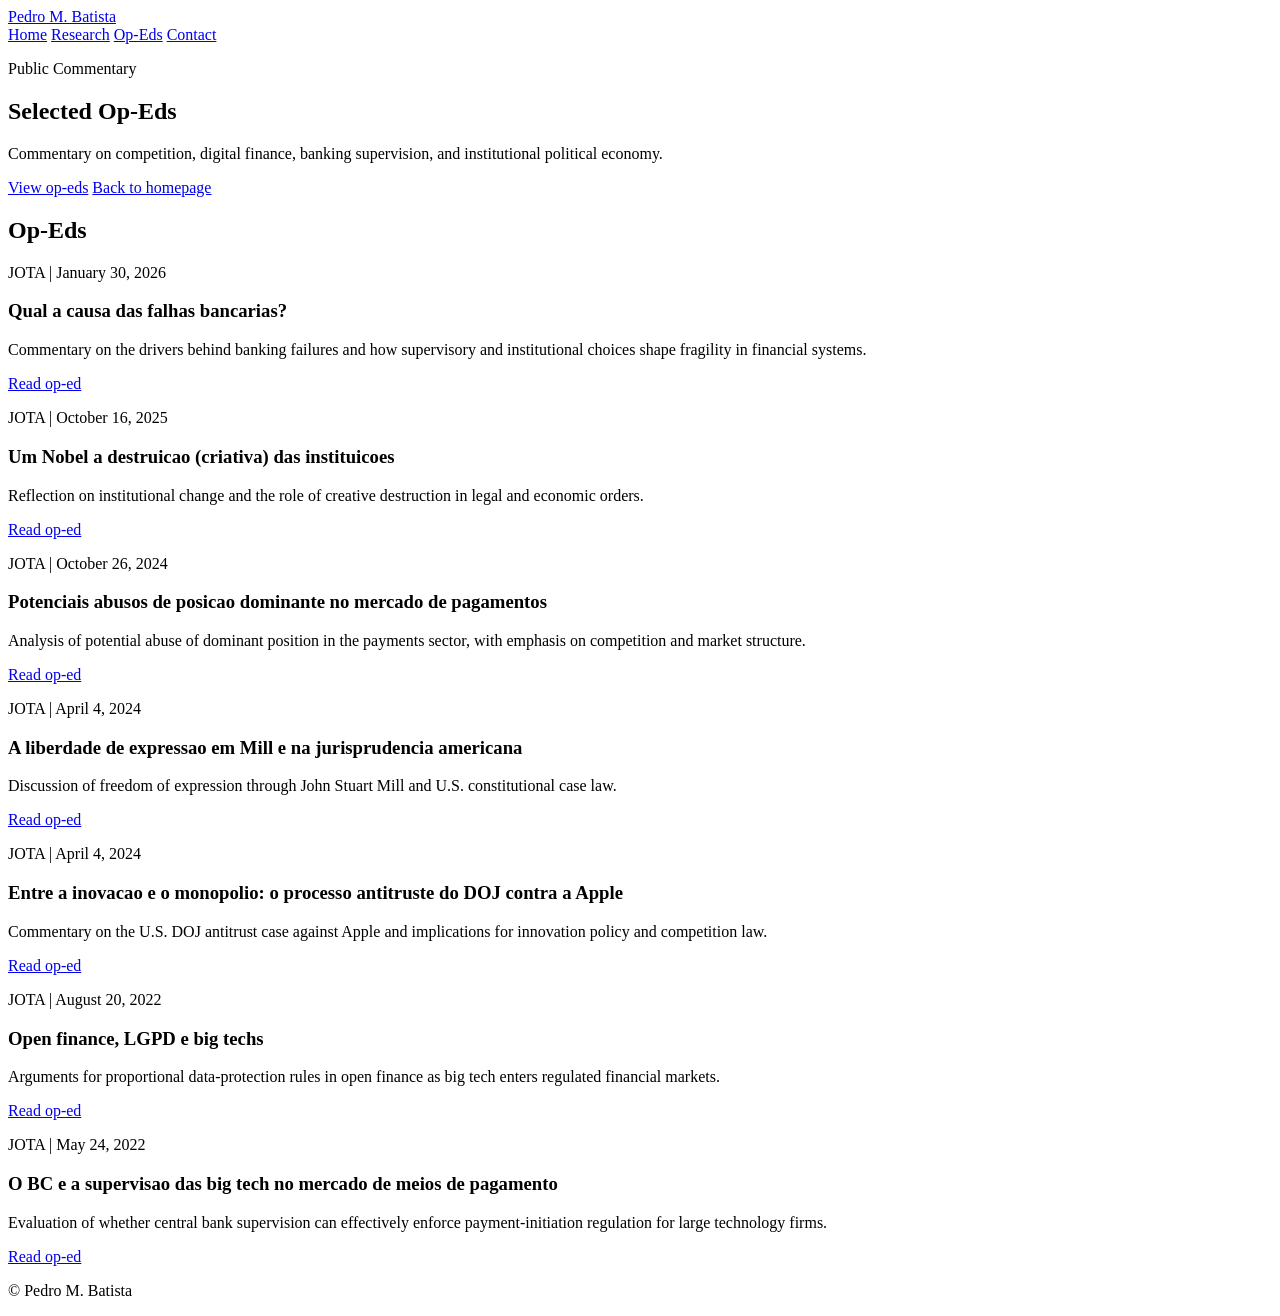
==== op-eds.html @ 572da501 "Update displayed name to Pedro M. Batista" ====
<!DOCTYPE html>
<html lang="en">
<head>
  <meta charset="UTF-8">
  <meta name="viewport" content="width=device-width, initial-scale=1.0">
  <meta name="description" content="Op-Eds by Pedro M. Batista.">
  <title>Op-Eds | Pedro M. Batista</title>
  <link rel="preconnect" href="https://fonts.googleapis.com">
  <link rel="preconnect" href="https://fonts.gstatic.com" crossorigin>
  <link href="https://fonts.googleapis.com/css2?family=EB+Garamond:wght@400;500;600;700&family=Work+Sans:wght@400;500;600&display=swap" rel="stylesheet">
  <link rel="stylesheet" href="styles.css?v=20260228a">
</head>
<body>
  <header class="site-header reveal show">
    <a class="brand" href="index.html">Pedro M. Batista</a>
    <nav class="site-nav" aria-label="Primary">
      <a href="index.html">Home</a>
      <a href="research.html">Research</a>
      <a href="op-eds.html" aria-current="page">Op-Eds</a>
      <a href="index.html#contact">Contact</a>
    </nav>
  </header>

  <main class="site-main">
    <section class="intro reveal">
      <p class="kicker">Public Commentary</p>
      <h1>Selected Op-Eds</h1>
      <p class="lead">
        Commentary on competition, digital finance, banking supervision, and
        institutional political economy.
      </p>
      <div class="quick-links">
        <a class="text-link" href="#opeds-list">View op-eds</a>
        <a class="text-link" href="index.html">Back to homepage</a>
      </div>
    </section>

    <section id="opeds-list" class="section reveal">
      <h2>Op-Eds</h2>
      <div class="entry-list">
        <article class="entry">
          <p class="entry-meta">JOTA | January 30, 2026</p>
          <h3>Qual a causa das falhas bancarias?</h3>
          <p>
            Commentary on the drivers behind banking failures and how supervisory
            and institutional choices shape fragility in financial systems.
          </p>
          <a class="text-link external-link" href="https://www.jota.info/opiniao-e-analise/artigos/qual-a-causa-das-falhas-bancarias" target="_blank" rel="noopener noreferrer">Read op-ed</a>
        </article>

        <article class="entry">
          <p class="entry-meta">JOTA | October 16, 2025</p>
          <h3>Um Nobel a destruicao (criativa) das instituicoes</h3>
          <p>
            Reflection on institutional change and the role of creative
            destruction in legal and economic orders.
          </p>
          <a class="text-link external-link" href="https://www.jota.info/opiniao-e-analise/artigos/um-nobel-a-destruicao-criativa-das-instituicoes" target="_blank" rel="noopener noreferrer">Read op-ed</a>
        </article>

        <article class="entry">
          <p class="entry-meta">JOTA | October 26, 2024</p>
          <h3>Potenciais abusos de posicao dominante no mercado de pagamentos</h3>
          <p>
            Analysis of potential abuse of dominant position in the payments
            sector, with emphasis on competition and market structure.
          </p>
          <a class="text-link external-link" href="https://www.jota.info/opiniao-e-analise/artigos/potenciais-abusos-de-posicao-dominante-no-mercado-de-pagamentos" target="_blank" rel="noopener noreferrer">Read op-ed</a>
        </article>

        <article class="entry">
          <p class="entry-meta">JOTA | April 4, 2024</p>
          <h3>A liberdade de expressao em Mill e na jurisprudencia americana</h3>
          <p>
            Discussion of freedom of expression through John Stuart Mill and U.S.
            constitutional case law.
          </p>
          <a class="text-link external-link" href="https://www.jota.info/opiniao-e-analise/artigos/a-liberdade-de-expressao-em-mill-e-na-jurisprudencia-americana" target="_blank" rel="noopener noreferrer">Read op-ed</a>
        </article>

        <article class="entry">
          <p class="entry-meta">JOTA | April 4, 2024</p>
          <h3>Entre a inovacao e o monopolio: o processo antitruste do DOJ contra a Apple</h3>
          <p>
            Commentary on the U.S. DOJ antitrust case against Apple and
            implications for innovation policy and competition law.
          </p>
          <a class="text-link external-link" href="https://www.jota.info/opiniao-e-analise/artigos/entre-a-inovacao-e-o-monopolio" target="_blank" rel="noopener noreferrer">Read op-ed</a>
        </article>

        <article class="entry">
          <p class="entry-meta">JOTA | August 20, 2022</p>
          <h3>Open finance, LGPD e big techs</h3>
          <p>
            Arguments for proportional data-protection rules in open finance as
            big tech enters regulated financial markets.
          </p>
          <a class="text-link external-link" href="https://www.jota.info/opiniao-e-analise/artigos/open-finance-lgpd-e-big-techs-protecao-de-dados" target="_blank" rel="noopener noreferrer">Read op-ed</a>
        </article>

        <article class="entry">
          <p class="entry-meta">JOTA | May 24, 2022</p>
          <h3>O BC e a supervisao das big tech no mercado de meios de pagamento</h3>
          <p>
            Evaluation of whether central bank supervision can effectively
            enforce payment-initiation regulation for large technology firms.
          </p>
          <a class="text-link external-link" href="https://www.jota.info/opiniao-e-analise/artigos/o-desafio-do-banco-central-na-supervisao-das-big-techs-no-mercado-de-meios-de-pagamento" target="_blank" rel="noopener noreferrer">Read op-ed</a>
        </article>
      </div>
    </section>
  </main>

  <footer class="site-footer reveal">
    <p>&copy; <span id="year"></span> Pedro M. Batista</p>
  </footer>

  <script src="script.js?v=20260228a"></script>
</body>
</html>
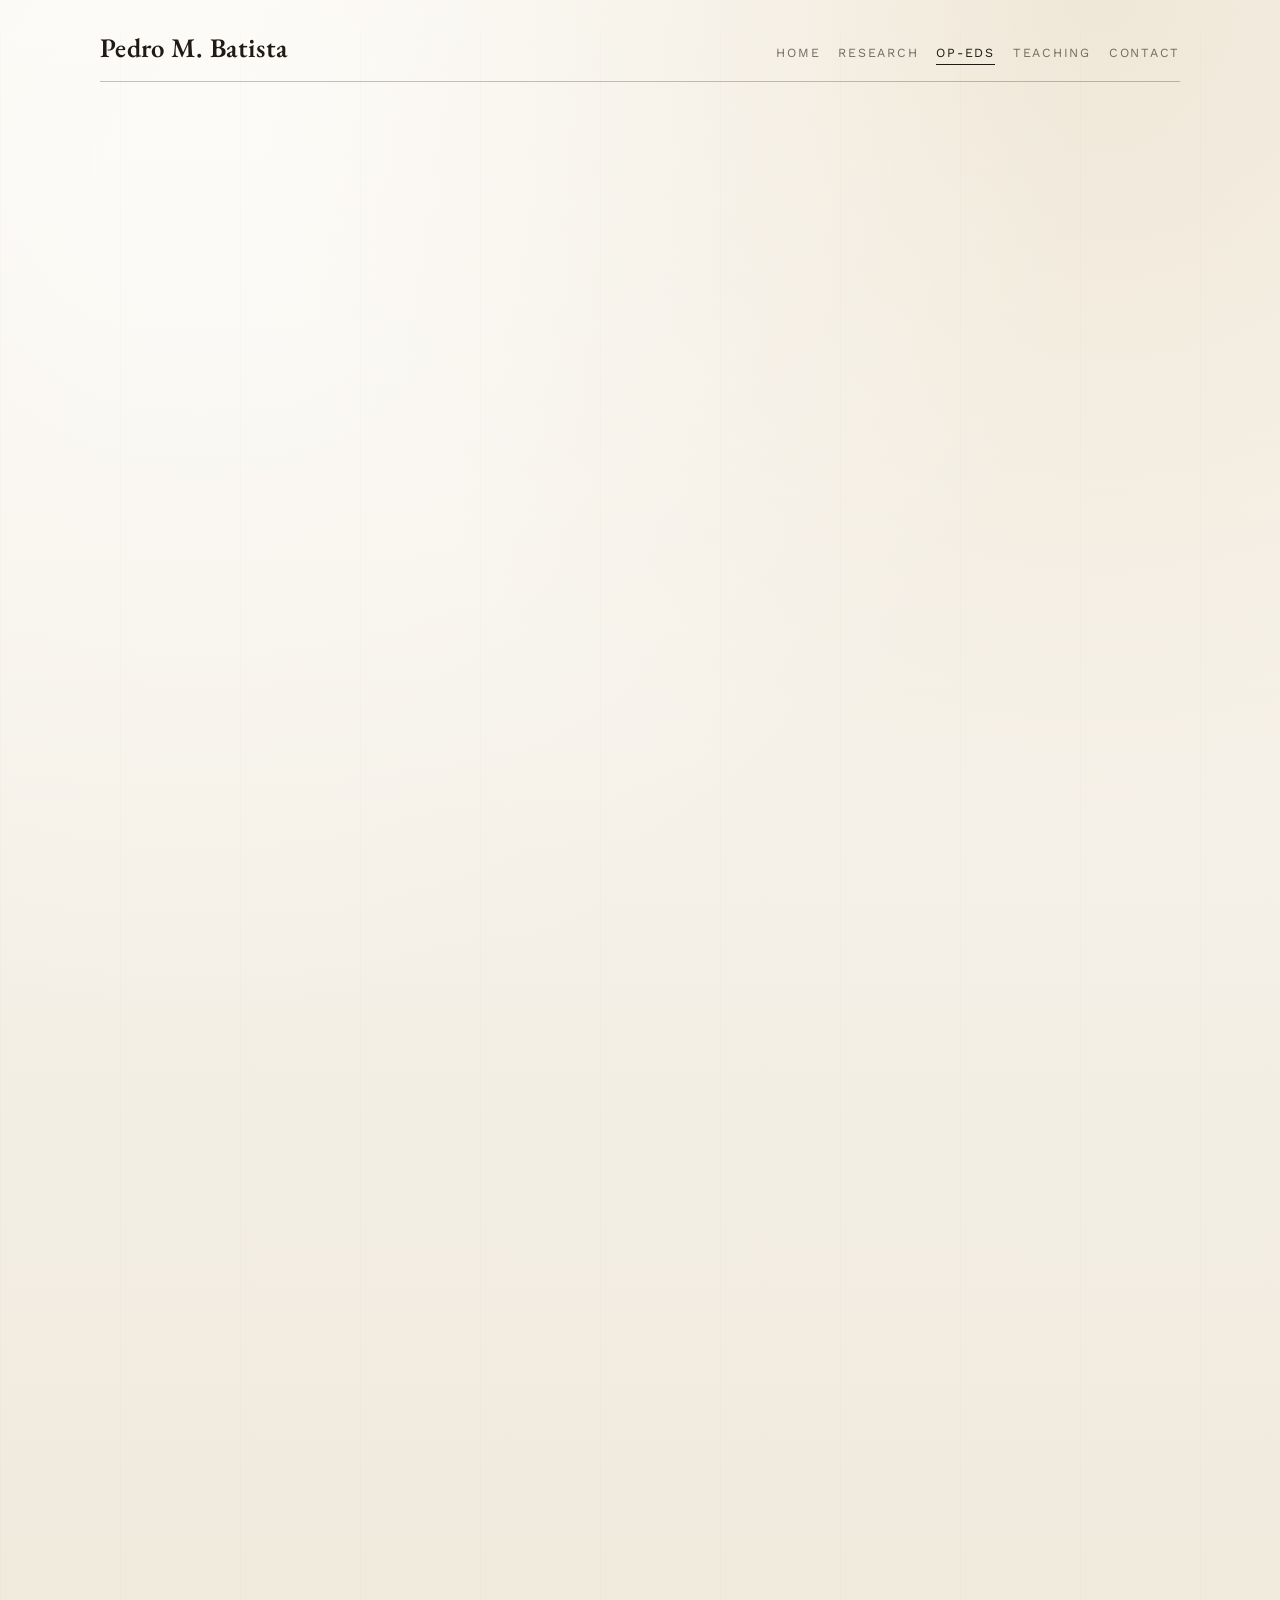
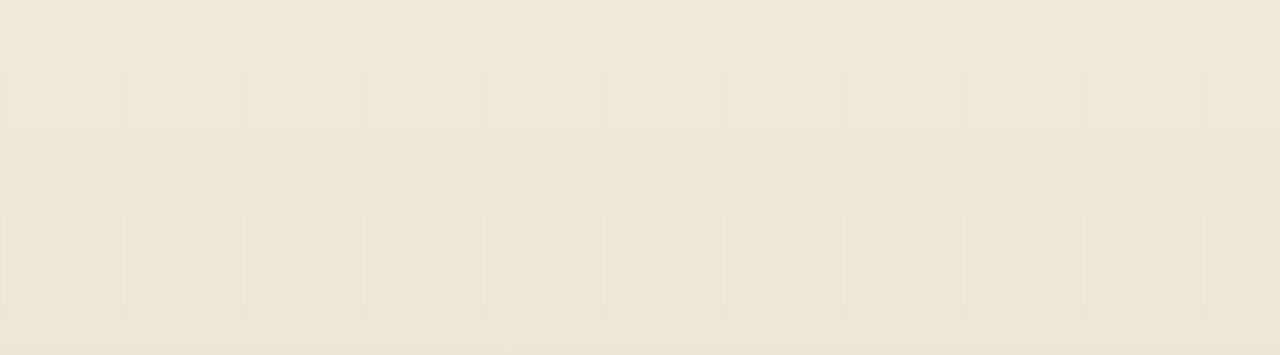
==== commit 9b580ee1: "Adjust homepage hero title wrap" ====
--- a/op-eds.html
+++ b/op-eds.html
@@ -8,7 +8,7 @@
   <link rel="preconnect" href="https://fonts.googleapis.com">
   <link rel="preconnect" href="https://fonts.gstatic.com" crossorigin>
   <link href="https://fonts.googleapis.com/css2?family=EB+Garamond:wght@400;500;600;700&family=Work+Sans:wght@400;500;600&display=swap" rel="stylesheet">
-  <link rel="stylesheet" href="styles.css?v=20260228a">
+  <link rel="stylesheet" href="styles.css?v=20260307a">
 </head>
 <body>
   <header class="site-header reveal show">
@@ -17,6 +17,7 @@
       <a href="index.html">Home</a>
       <a href="research.html">Research</a>
       <a href="op-eds.html" aria-current="page">Op-Eds</a>
+      <a href="teaching.html">Teaching</a>
       <a href="index.html#contact">Contact</a>
     </nav>
   </header>
--- a/styles.css
+++ b/styles.css
@@ -0,0 +1,350 @@
+:root {
+  --paper: #f3eee4;
+  --paper-top: #fbf8f2;
+  --ink: #1f1a15;
+  --ink-soft: #4b4339;
+  --muted: #756b60;
+  --accent: #5b4330;
+  --rule: rgba(31, 26, 21, 0.26);
+  --rule-soft: rgba(31, 26, 21, 0.14);
+  --max-width: 1080px;
+}
+
+* {
+  box-sizing: border-box;
+}
+
+html,
+body {
+  margin: 0;
+  padding: 0;
+}
+
+body {
+  min-height: 100vh;
+  font-family: "Work Sans", "Helvetica Neue", Helvetica, Arial, sans-serif;
+  color: var(--ink);
+  background:
+    radial-gradient(circle at 16% 8%, rgba(255, 255, 255, 0.5), transparent 42%),
+    radial-gradient(circle at 86% 0%, rgba(238, 229, 212, 0.9), transparent 38%),
+    linear-gradient(180deg, var(--paper-top) 0%, var(--paper) 58%, #eee7d8 100%);
+  animation: page-enter 0.52s ease both;
+}
+
+body::before {
+  content: "";
+  position: fixed;
+  inset: 0;
+  pointer-events: none;
+  background-image: linear-gradient(90deg, rgba(91, 67, 48, 0.04) 1px, transparent 1px);
+  background-size: 120px 100%;
+  opacity: 0.35;
+}
+
+@keyframes page-enter {
+  from {
+    opacity: 0;
+    transform: translateY(8px);
+  }
+
+  to {
+    opacity: 1;
+    transform: translateY(0);
+  }
+}
+
+a {
+  color: inherit;
+}
+
+.site-header {
+  width: min(var(--max-width), 92vw);
+  margin: 30px auto 0;
+  padding: 0 0 16px;
+  border-bottom: 1px solid var(--rule);
+  display: flex;
+  align-items: flex-end;
+  justify-content: space-between;
+  gap: 24px;
+}
+
+.brand {
+  text-decoration: none;
+  font-family: "EB Garamond", Georgia, serif;
+  font-size: clamp(1.4rem, 2.1vw, 1.86rem);
+  font-weight: 600;
+  letter-spacing: 0.012em;
+}
+
+.site-nav {
+  display: flex;
+  flex-wrap: wrap;
+  gap: 10px 18px;
+  align-items: center;
+}
+
+.site-nav a {
+  text-decoration: none;
+  font-size: 0.78rem;
+  text-transform: uppercase;
+  letter-spacing: 0.14em;
+  color: var(--muted);
+  padding-bottom: 4px;
+  border-bottom: 1px solid transparent;
+  transition: color 0.2s ease, border-color 0.2s ease;
+}
+
+.site-nav a:hover,
+.site-nav a:focus-visible,
+.site-nav a[aria-current="page"] {
+  color: var(--ink);
+  border-color: var(--ink);
+}
+
+.site-main {
+  width: min(var(--max-width), 92vw);
+  margin: 0 auto;
+}
+
+.intro {
+  padding: clamp(52px, 8vw, 96px) 0 clamp(44px, 7vw, 86px);
+  border-bottom: 1px solid var(--rule-soft);
+}
+
+.kicker {
+  margin: 0;
+  color: var(--muted);
+  font-size: 0.73rem;
+  letter-spacing: 0.16em;
+  text-transform: uppercase;
+}
+
+h1,
+h2,
+h3,
+p {
+  margin-top: 0;
+}
+
+.intro h1 {
+  margin: 16px 0 20px;
+  max-width: 28ch;
+  font-family: "EB Garamond", Georgia, serif;
+  font-weight: 600;
+  font-size: clamp(2.1rem, 6vw, 4.3rem);
+  line-height: 1.04;
+  letter-spacing: 0.002em;
+  text-wrap: balance;
+}
+
+.home-hero-title {
+  max-width: 100%;
+  font-size: clamp(2.1rem, 5vw, 3.75rem);
+  text-wrap: wrap;
+}
+
+.lead {
+  max-width: 68ch;
+  margin: 0;
+  color: var(--ink-soft);
+  line-height: 1.8;
+  font-size: 1.05rem;
+}
+
+.quick-links {
+  margin-top: 24px;
+  display: flex;
+  flex-wrap: wrap;
+  gap: 12px 28px;
+}
+
+.text-link {
+  text-decoration: none;
+  font-size: 0.82rem;
+  font-weight: 500;
+  text-transform: uppercase;
+  letter-spacing: 0.13em;
+  color: var(--accent);
+  border-bottom: 1px solid currentColor;
+  padding-bottom: 3px;
+  transition: color 0.2s ease;
+}
+
+.text-link:hover,
+.text-link:focus-visible {
+  color: var(--ink);
+}
+
+.external-link::after {
+  content: " \2197";
+  font-size: 0.9em;
+}
+
+.section {
+  padding: clamp(30px, 4.4vw, 54px) 0;
+  border-bottom: 1px solid var(--rule-soft);
+}
+
+.section:last-of-type {
+  border-bottom: 0;
+  padding-bottom: 38px;
+}
+
+.section h2 {
+  margin: 0 0 14px;
+  font-family: "EB Garamond", Georgia, serif;
+  font-size: clamp(1.65rem, 3.1vw, 2.5rem);
+  font-weight: 600;
+  letter-spacing: 0.01em;
+}
+
+.section p {
+  margin: 0 0 14px;
+  max-width: 70ch;
+  color: var(--ink-soft);
+  line-height: 1.78;
+  font-size: 1.01rem;
+}
+
+.columns {
+  margin-top: 6px;
+  display: grid;
+  grid-template-columns: repeat(3, minmax(0, 1fr));
+  gap: 22px;
+}
+
+.entry-list {
+  display: grid;
+  gap: 22px;
+}
+
+.entry {
+  border-top: 1px solid var(--rule-soft);
+  padding-top: 16px;
+}
+
+.entry-meta {
+  margin: 0 0 9px;
+  color: var(--muted);
+  font-size: 0.72rem;
+  text-transform: uppercase;
+  letter-spacing: 0.12em;
+}
+
+.entry h3 {
+  margin: 0 0 10px;
+  font-family: "EB Garamond", Georgia, serif;
+  font-weight: 600;
+  font-size: clamp(1.24rem, 2vw, 1.6rem);
+  line-height: 1.2;
+}
+
+.entry p {
+  max-width: none;
+  margin: 0 0 12px;
+}
+
+.contact-link {
+  display: inline-flex;
+  text-decoration: none;
+  font-family: "EB Garamond", Georgia, serif;
+  font-size: clamp(1.28rem, 2.8vw, 1.85rem);
+  line-height: 1.2;
+  border-bottom: 1px solid var(--ink);
+  padding-bottom: 4px;
+  transition: color 0.2s ease, border-color 0.2s ease;
+}
+
+.contact-link:hover,
+.contact-link:focus-visible {
+  color: var(--accent);
+  border-color: var(--accent);
+}
+
+.site-footer {
+  width: min(var(--max-width), 92vw);
+  margin: 0 auto 34px;
+  padding-top: 18px;
+  border-top: 1px solid var(--rule-soft);
+  color: var(--muted);
+  font-size: 0.82rem;
+  letter-spacing: 0.05em;
+  text-transform: uppercase;
+}
+
+.reveal {
+  opacity: 0;
+  transform: translateY(16px);
+  transition: opacity 0.62s ease, transform 0.62s ease;
+}
+
+.reveal.show {
+  opacity: 1;
+  transform: translateY(0);
+}
+
+@media (max-width: 980px) {
+  .columns {
+    grid-template-columns: repeat(2, minmax(0, 1fr));
+  }
+
+  .intro h1 {
+    max-width: 24ch;
+  }
+}
+
+@media (max-width: 760px) {
+  body::before {
+    opacity: 0.2;
+  }
+
+  .site-header {
+    align-items: flex-start;
+    flex-direction: column;
+    gap: 12px;
+  }
+
+  .site-nav {
+    width: 100%;
+    justify-content: space-between;
+  }
+
+  .intro {
+    padding-top: 28px;
+  }
+
+  .intro h1 {
+    max-width: 100%;
+    line-height: 1;
+  }
+
+  .quick-links {
+    gap: 10px 20px;
+  }
+
+  .columns {
+    grid-template-columns: 1fr;
+  }
+
+  .entry-list {
+    gap: 18px;
+  }
+
+  .section p,
+  .lead {
+    font-size: 1rem;
+  }
+}
+
+@media (prefers-reduced-motion: reduce) {
+  body,
+  .reveal {
+    animation: none;
+    transition: none;
+    transform: translateY(0);
+  }
+
+  .reveal {
+    opacity: 1;
+  }
+}
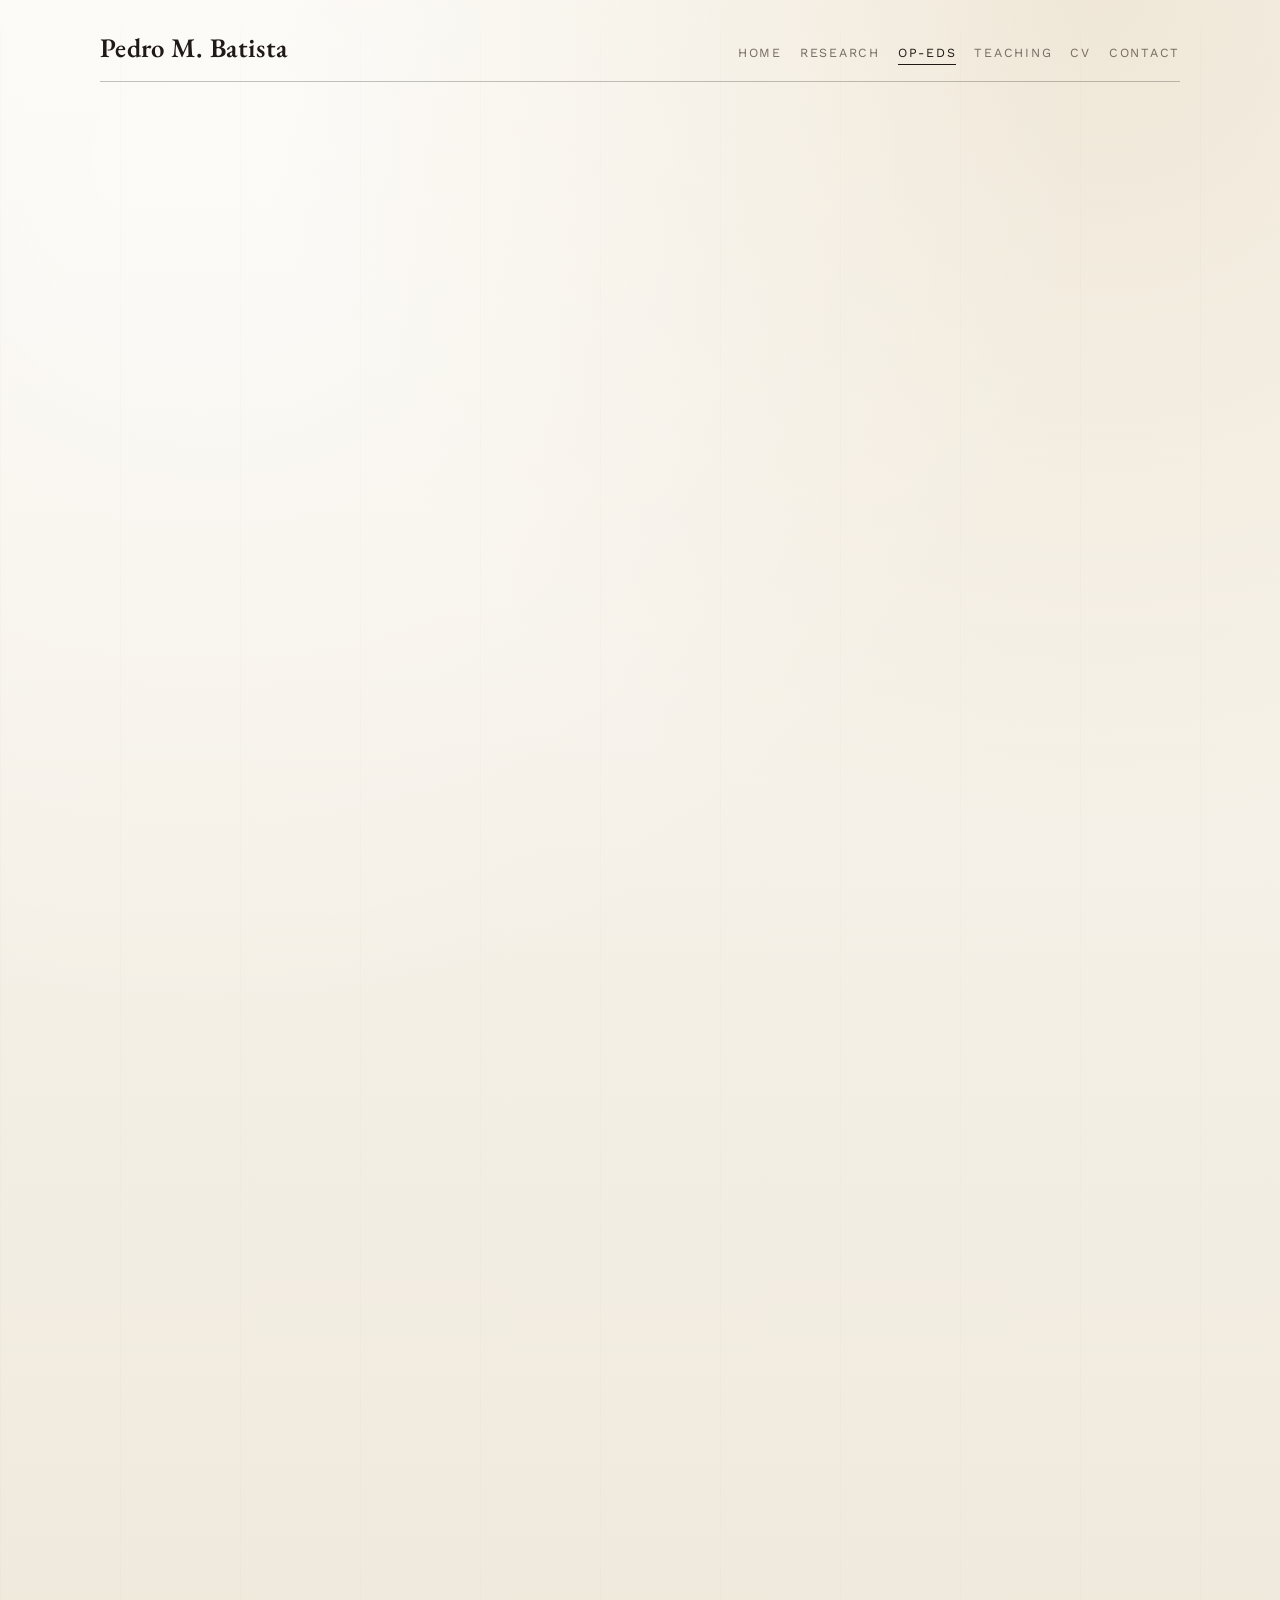
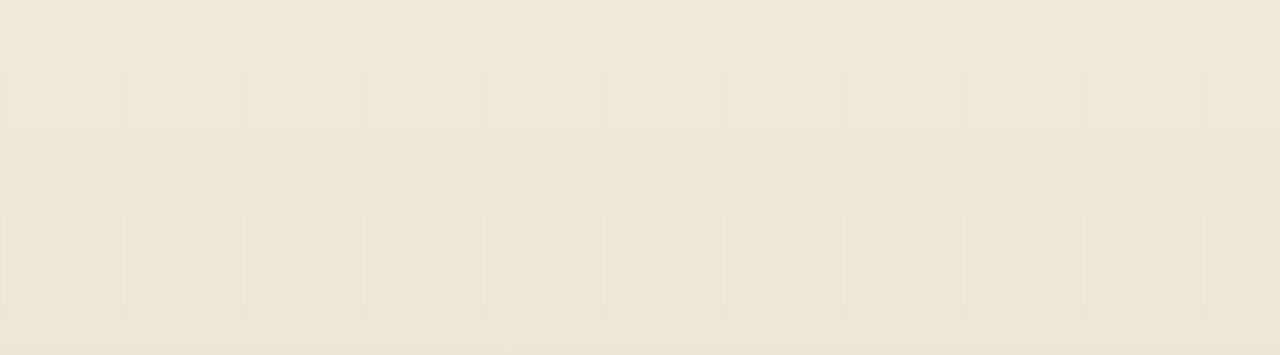
==== commit ba16b963: "Add CV file and site-wide navigation links" ====
--- a/op-eds.html
+++ b/op-eds.html
@@ -8,7 +8,7 @@
   <link rel="preconnect" href="https://fonts.googleapis.com">
   <link rel="preconnect" href="https://fonts.gstatic.com" crossorigin>
   <link href="https://fonts.googleapis.com/css2?family=EB+Garamond:wght@400;500;600;700&family=Work+Sans:wght@400;500;600&display=swap" rel="stylesheet">
-  <link rel="stylesheet" href="styles.css?v=20260307a">
+  <link rel="stylesheet" href="styles.css?v=20260307b">
 </head>
 <body>
   <header class="site-header reveal show">
@@ -18,6 +18,7 @@
       <a href="research.html">Research</a>
       <a href="op-eds.html" aria-current="page">Op-Eds</a>
       <a href="teaching.html">Teaching</a>
+      <a href="CV.pdf" target="_blank" rel="noopener noreferrer">CV</a>
       <a href="index.html#contact">Contact</a>
     </nav>
   </header>
--- a/styles.css
+++ b/styles.css
@@ -137,9 +137,9 @@
   text-wrap: balance;
 }
 
-.home-hero-title {
+.intro h1.home-hero-title {
   max-width: 100%;
-  font-size: clamp(2.1rem, 5vw, 3.75rem);
+  font-size: clamp(2.1rem, 4.8vw, 3.55rem);
   text-wrap: wrap;
 }
 
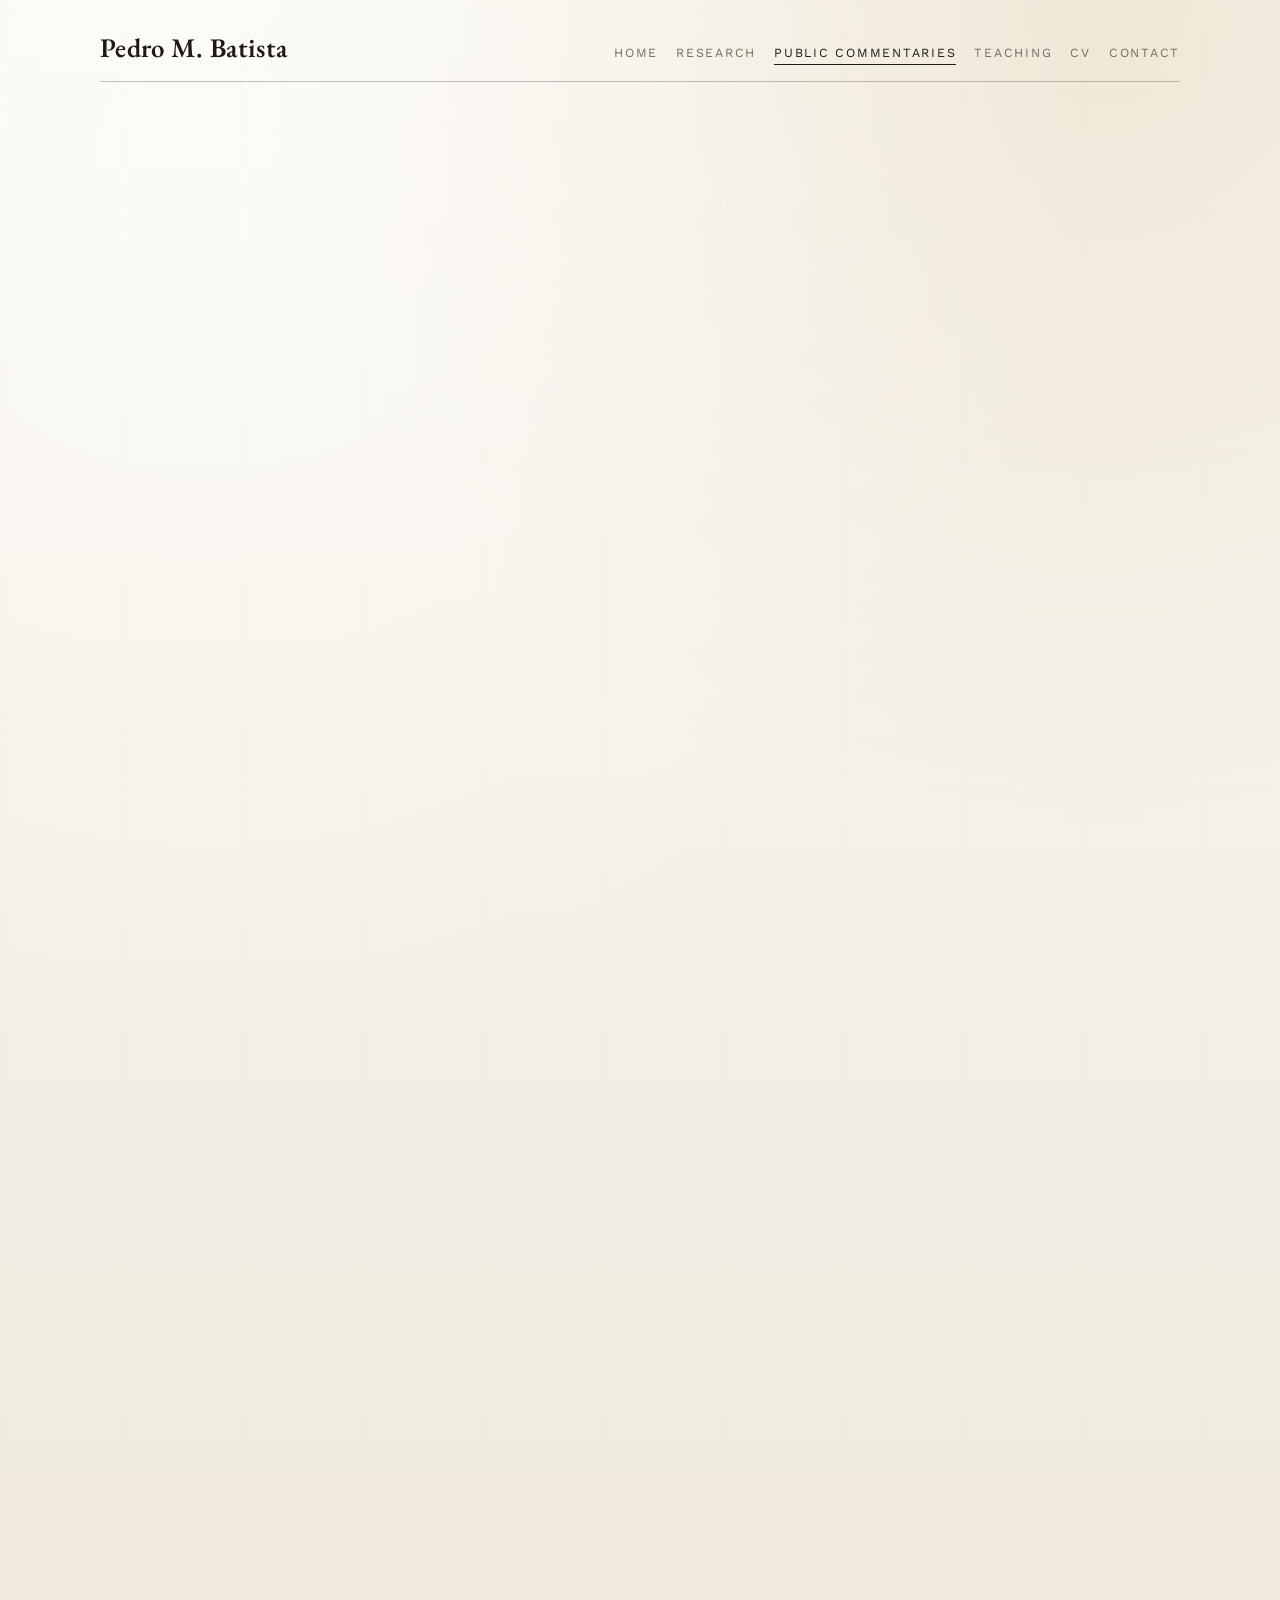
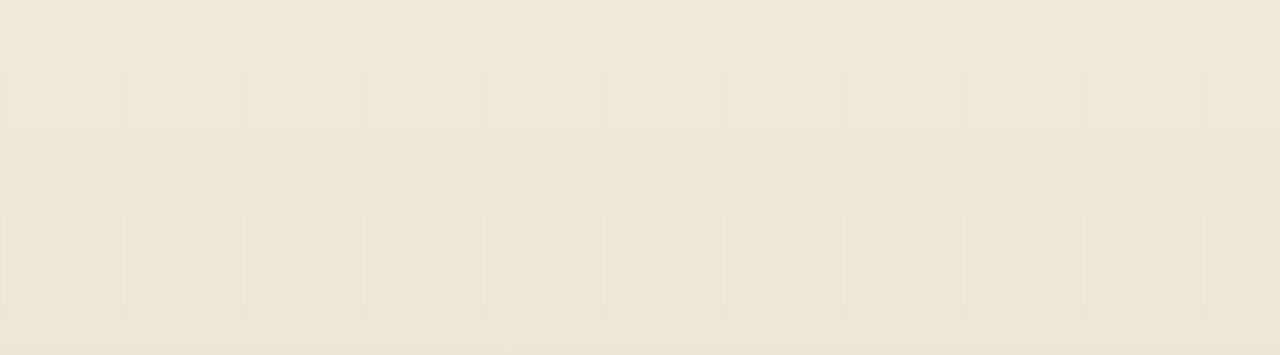
==== commit 3a1899d3: "Align website section titles with CV" ====
--- a/op-eds.html
+++ b/op-eds.html
@@ -3,8 +3,8 @@
 <head>
   <meta charset="UTF-8">
   <meta name="viewport" content="width=device-width, initial-scale=1.0">
-  <meta name="description" content="Op-Eds by Pedro M. Batista.">
-  <title>Op-Eds | Pedro M. Batista</title>
+  <meta name="description" content="Public commentaries by Pedro M. Batista.">
+  <title>Public Commentaries | Pedro M. Batista</title>
   <link rel="preconnect" href="https://fonts.googleapis.com">
   <link rel="preconnect" href="https://fonts.gstatic.com" crossorigin>
   <link href="https://fonts.googleapis.com/css2?family=EB+Garamond:wght@400;500;600;700&family=Work+Sans:wght@400;500;600&display=swap" rel="stylesheet">
@@ -16,7 +16,7 @@
     <nav class="site-nav" aria-label="Primary">
       <a href="index.html">Home</a>
       <a href="research.html">Research</a>
-      <a href="op-eds.html" aria-current="page">Op-Eds</a>
+      <a href="op-eds.html" aria-current="page">Public Commentaries</a>
       <a href="teaching.html">Teaching</a>
       <a href="CV.pdf" target="_blank" rel="noopener noreferrer">CV</a>
       <a href="index.html#contact">Contact</a>
@@ -25,20 +25,19 @@
 
   <main class="site-main">
     <section class="intro reveal">
-      <p class="kicker">Public Commentary</p>
-      <h1>Selected Op-Eds</h1>
+      <p class="kicker">Public Commentaries</p>
+      <h1>Public Commentaries</h1>
       <p class="lead">
         Commentary on competition, digital finance, banking supervision, and
         institutional political economy.
       </p>
       <div class="quick-links">
-        <a class="text-link" href="#opeds-list">View op-eds</a>
-        <a class="text-link" href="index.html">Back to homepage</a>
+        <a class="text-link" href="#opeds-list">View public commentaries</a>
       </div>
     </section>
 
     <section id="opeds-list" class="section reveal">
-      <h2>Op-Eds</h2>
+      <h2>Public Commentaries</h2>
       <div class="entry-list">
         <article class="entry">
           <p class="entry-meta">JOTA | January 30, 2026</p>
--- a/styles.css
+++ b/styles.css
@@ -231,6 +231,17 @@
   letter-spacing: 0.12em;
 }
 
+.entry-meta-highlight {
+  display: inline-flex;
+  align-items: center;
+  padding: 0.28rem 0.6rem;
+  border: 1px solid rgba(91, 67, 48, 0.26);
+  border-radius: 999px;
+  background: rgba(91, 67, 48, 0.08);
+  color: var(--accent);
+  font-weight: 700;
+}
+
 .entry h3 {
   margin: 0 0 10px;
   font-family: "EB Garamond", Georgia, serif;
